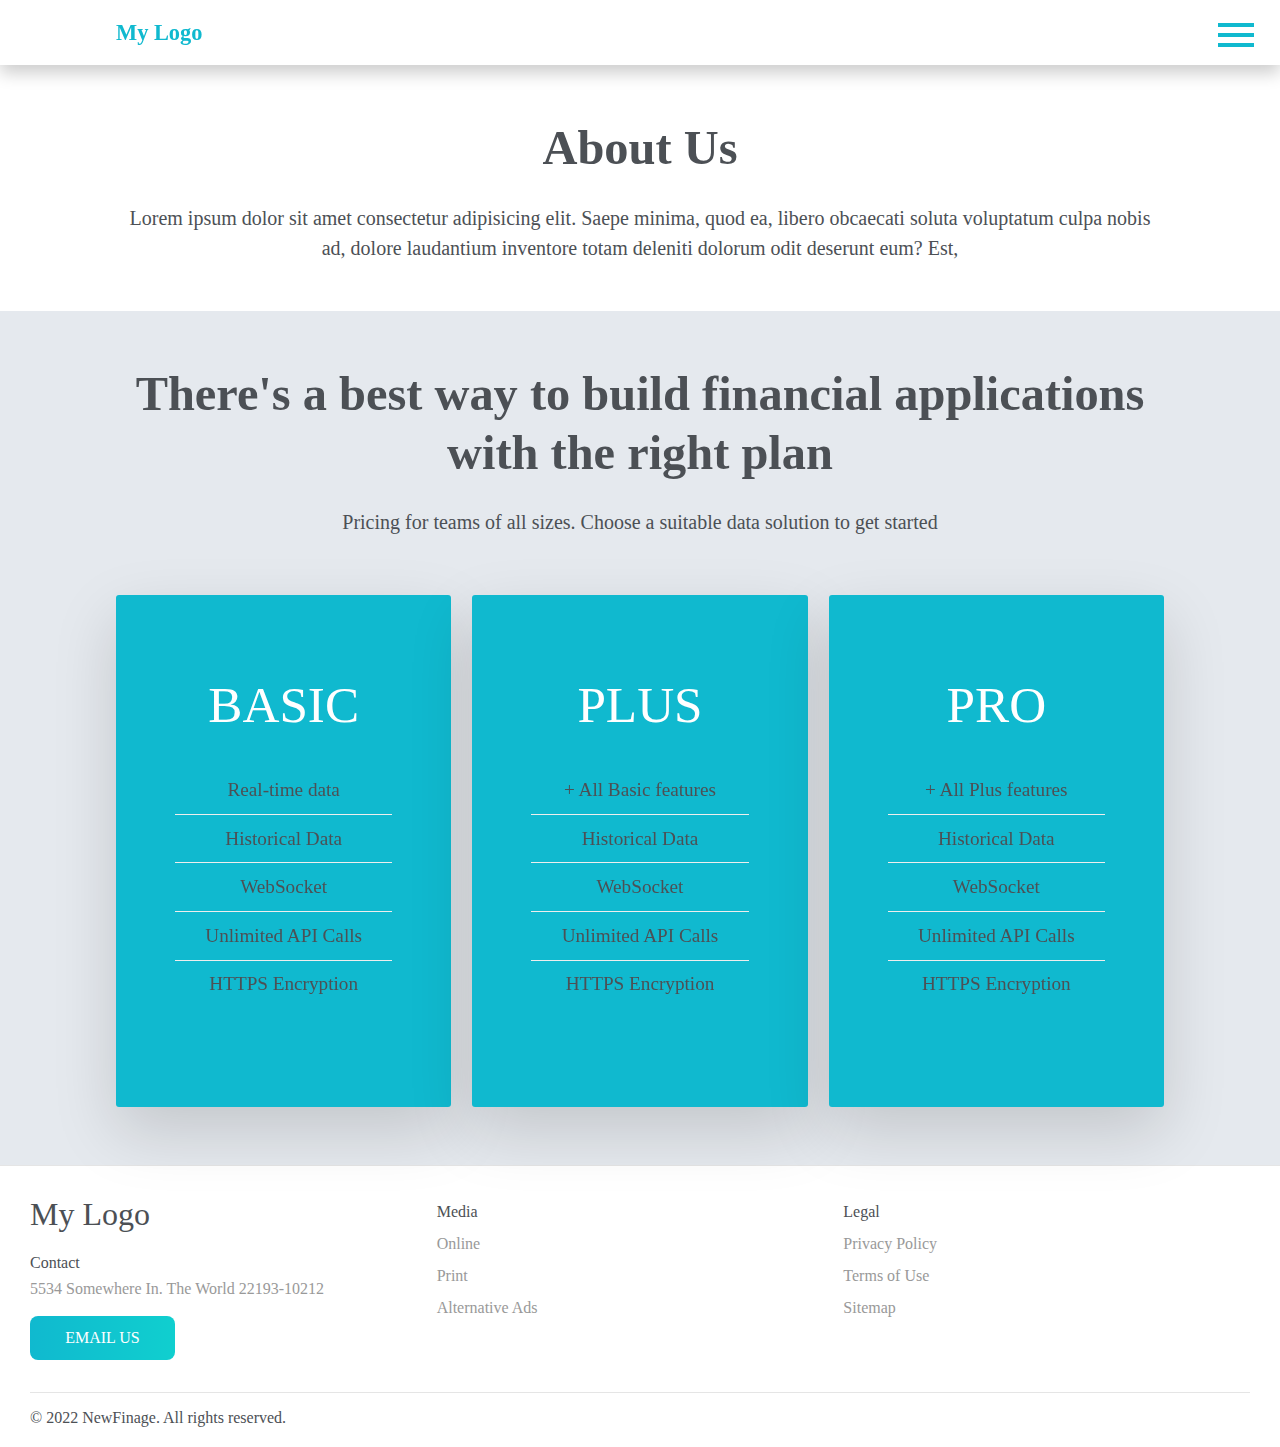
==== index.html @ aa47d745 "add footer" ====
<!DOCTYPE html>
<html lang="en">
  <head>
    <meta charset="UTF-8" />
    <meta http-equiv="X-UA-Compatible" content="IE=edge" />
    <meta name="viewport" content="width=device-width, initial-scale=1.0" />
    <link rel="stylesheet" href="styles.css" />
    <title>Finage Site</title>
  </head>
  <body>
    <header>
      <nav class="navbar">
        <div class="container navbar__wrapper">
          <div class="navbar__logo-wrapper">
            <a class="navbar__logo" href="#">My Logo</a>
          </div>

          <ul class="navbar__list">
            <li class="navbar__list-item">
              <a class="navbar__link" href="#">Home</a>
            </li>
            <li class="navbar__list-item">
              <a class="navbar__link" href="#">About</a>
            </li>
            <li class="navbar__list-item">
              <a class="navbar__link" href="#">Pricing</a>
            </li>
            <li class="navbar__list-item">
              <a class="navbar__link" href="#">Docs</a>
            </li>
          </ul>

          <button
            class="menu-toggler"
            tabindex="0"
            aria-label="Toggle navigation"
            aria-controls="Navigation"
          >
            <span class="menu-toggler__line"></span>
            <span class="menu-toggler__line"></span>
            <span class="menu-toggler__line"></span>
          </button>
        </div>
      </nav>
    </header>

    <main>
      <section class="section about">
        <div class="container">
          <h2 class="section__title">About Us</h2>
          <p class="lead">
            Lorem ipsum dolor sit amet consectetur adipisicing elit. Saepe
            minima, quod ea, libero obcaecati soluta voluptatum culpa nobis ad,
            dolore laudantium inventore totam deleniti dolorum odit deserunt
            eum? Est,
          </p>
        </div>
      </section>

      <section class="section section--gray pricing">
        <div class="container">
          <header class="section__header">
            <h2 class="section__title">
              There's a best way to build financial applications with the right
              plan
            </h2>
            <p class="lead">
              Pricing for teams of all sizes. Choose a suitable data solution to
              get started
            </p>
          </header>

          <div class="flex-grid">
            <div class="col col-1-of-3">
              <div class="card">
                <div class="card__side card__side--front">
                  <div class="card__title card__title--1">
                    <h4 class="card__heading">Basic</h4>
                  </div>
                  <div class="card__details">
                    <ul>
                      <li>Real-time data</li>
                      <li>Historical Data</li>
                      <li>WebSocket</li>
                      <li>Unlimited API Calls</li>
                      <li>HTTPS Encryption</li>
                    </ul>
                  </div>
                </div>
                <div class="card__side card__side--back card__side--back-1">
                  <div class="card__cta">
                    <div class="card__price-box">
                      <p class="card__price-only">Starting at</p>
                      <p class="card__price-value">€297</p>
                      <p class="card__price-month">/month</p>
                    </div>
                    <a href="#popup" class="btn btn--white">Subscribe now!</a>
                  </div>
                </div>
              </div>
            </div>
            <div class="col col-1-of-3">
              <div class="card">
                <div class="card__side card__side--front">
                  <div class="card__title card__title--1">
                    <h4 class="card__heading">Plus</h4>
                  </div>
                  <div class="card__details">
                    <ul>
                      <li>+ All Basic features</li>
                      <li>Historical Data</li>
                      <li>WebSocket</li>
                      <li>Unlimited API Calls</li>
                      <li>HTTPS Encryption</li>
                    </ul>
                  </div>
                </div>
                <div class="card__side card__side--back card__side--back-1">
                  <div class="card__cta">
                    <div class="card__price-box">
                      <p class="card__price-only">Starting At</p>
                      <p class="card__price-value">€497</p>
                      <p class="card__price-month">/month</p>
                    </div>
                    <a href="#popup" class="btn btn--white">Subscribe now!</a>
                  </div>
                </div>
              </div>
            </div>
            <div class="col col-1-of-3">
              <div class="card">
                <div class="card__side card__side--front">
                  <div class="card__title card__title--1">
                    <h4 class="card__heading">Pro</h4>
                  </div>
                  <div class="card__details">
                    <ul>
                      <li>+ All Plus features</li>
                      <li>Historical Data</li>
                      <li>WebSocket</li>
                      <li>Unlimited API Calls</li>
                      <li>HTTPS Encryption</li>
                    </ul>
                  </div>
                </div>
                <div class="card__side card__side--back card__side--back-1">
                  <div class="card__cta">
                    <div class="card__price-box">
                      <p class="card__price-only">Starting At</p>
                      <p class="card__price-value">€1,297</p>
                      <p class="card__price-month">/month</p>
                    </div>
                    <a href="#popup" class="btn btn--white">Subscribe now!</a>
                  </div>
                </div>
              </div>
            </div>
          </div>
        </div>
      </section>
    </main>

    <footer class="footer">
      <div class="footer__addr">
        <h1 class="footer__logo">My Logo</h1>

        <h2>Contact</h2>

        <address>
          5534 Somewhere In. The World 22193-10212<br /><br />
          <a class="btn btn--main" href="mailto:my-email@gmail.com">Email Us</a>
        </address>
      </div>

      <ul class="footer__nav">
        <li class="nav__item">
          <h2 class="nav__title">Media</h2>

          <ul class="nav__ul">
            <li>
              <a href="#">Online</a>
            </li>

            <li>
              <a href="#">Print</a>
            </li>

            <li>
              <a href="#">Alternative Ads</a>
            </li>
          </ul>
        </li>

        <li class="nav__item">
          <h2 class="nav__title">Legal</h2>

          <ul class="nav__ul">
            <li>
              <a href="#">Privacy Policy</a>
            </li>

            <li>
              <a href="#">Terms of Use</a>
            </li>

            <li>
              <a href="#">Sitemap</a>
            </li>
          </ul>
        </li>
      </ul>

      <div class="footer__copyright">
        <p>&copy; 2022 NewFinage. All rights reserved.</p>
      </div>
    </footer>

    <script src="main.js"></script>
  </body>
</html>
---- styles.css ----
/*
=========================
    CUSTOM VARIABLES
*/
:root {
  --color-primary: #10b9cf;
  --color-secondary: #999682;

  --color-gray-ligther: #e5e9ee;
  --color-gray-ligth: #4c5055;
  --color-gray-dark: #212529;
  --color-white: #fff;

  --color-transparent: rgba(0, 0, 0, 0.9);

  --box-shadow: 0 0.5rem 1rem rgba(0, 0, 0, 0.2);
  --box-shadow--card: 0 1.5rem 4rem rgba(0, 0, 0, 0.15);
}

/*
=========================
    RESET
*/

html {
  box-sizing: border-box;
  font-size: 16px;
}

*,
*:before,
*:after {
  box-sizing: inherit;
}

body,
h1,
h2,
h3,
h4,
h5,
h6,
p,
ol,
ul {
  margin: 0;
  padding: 0;
  font-weight: normal;
  color: var(--color-gray-ligth);
}

ol,
ul {
  list-style: none;
}

img {
  max-width: 100%;
  height: auto;
}

/*
=========================
    Utility Classes
*/

.lead {
  font-size: 1.25rem;
  line-height: 1.5;
}

/*
=========================
    NAVIGATION
*/

.navbar {
  width: 100%;
  position: fixed;
  top: 0;
  height: 65px;
  line-height: 65px;
  text-align: center;
  box-shadow: var(--box-shadow);
  z-index: 99;
}

.navbar__wrapper {
  display: block;
}

/* .navbar__wrapper {
  display: flex;
  justify-content: space-between;
  align-items: center;
} */

.navbar__logo-wrapper {
  display: flex;
  align-items: center;
  margin-right: 1rem;
}

.navbar__logo {
  font-size: 1.4rem;
  font-weight: bold;
  text-decoration: none;
  white-space: nowrap;

  color: var(--color-primary);
}

.navbar__list {
  position: absolute;
  display: block;
  width: 100%;
  background-color: var(--color-transparent);
  backdrop-filter: blur(6px);
  height: 0px;
  transition: all 0.3s ease-in;
  overflow-y: hidden;
  top: 65px;
  left: 0;
  right: 0;
  height: 0px;
}

.navbar__list.is-shown {
  height: calc(100vh - 65px);
  overflow-y: hidden;
}

/* .navbar__list {
  display: flex;
  justify-content: space-between;
  align-items: center;
} */

.navbar__list-item {
  padding-top: 0.4rem;
  padding-bottom: 0.4rem;
  font-size: 1.4rem;
  text-decoration: none;
  white-space: nowrap;

  color: var(--color-primary);
}

.navbar__link {
  color: var(--color-primary);
  text-decoration: none;

  padding: 0.5rem 1rem;
  position: relative;
  transition: color 0.15s ease-in-out, background-color 0.15s ease-in-out,
    border-color 0.15s ease-in-out;
}

.navbar__link::after {
  background: none repeat scroll 0 0 transparent;
  bottom: 0;
  content: "";
  display: block;
  height: 2px;
  left: 50%;
  position: absolute;
  background: var(--color-primary);
  transition: width 0.3s ease 0s, left 0.3s ease 0s;
  width: 0;
}

.navbar__link:hover::after {
  width: 100%;
  left: 0;
}

.navbar__link.active::after {
  width: 100%;
  left: 0;
}

/*
=========================
    COMPONENTS
========================= 
*/

/*
=========================
    BUTTONS
*/

.btn,
.btn:link,
.btn:visited {
  text-transform: uppercase;
  text-decoration: none;
  padding: 0.8rem 2.2rem;
  display: inline-block;
  border-radius: 0.5rem;
  -webkit-transition: all 0.2s;
  transition: all 0.2s;
  position: relative;
  font-size: 1rem;
  border: none;
  cursor: pointer;
}

.btn:hover {
  -webkit-transform: translateY(-3px);
  transform: translateY(-3px);
  -webkit-box-shadow: 0 1rem 2rem rgba(0, 0, 0, 0.2);
  box-shadow: 0 1rem 2rem rgba(0, 0, 0, 0.2);
}

.btn:hover::after {
  -webkit-transform: scaleX(1.4) scaleY(1.6);
  transform: scaleX(1.4) scaleY(1.6);
  opacity: 0;
}

.btn:active,
.btn:focus {
  outline: none;
  -webkit-transform: translateY(-1px);
  transform: translateY(-1px);
  -webkit-box-shadow: var(--box-shadow);
  box-shadow: var(--box-shadow);
}

.btn--white {
  background-color: var(--color-white);
  color: #777;
}

.btn--white::after {
  background-color: var(--color-white);
}

.btn--main {
  background: -webkit-gradient(
    linear,
    left top,
    right top,
    from(#10b9cf),
    to(#10cfcf)
  );
  background: linear-gradient(to right, #10b9cf, #10cfcf);
  color: var(--color-white);
}

.btn--green::after {
  background-color: var(--color-primary);
}
/*
=========================
    BURGER
*/
.menu-toggler {
  background: transparent;
  border: 0;
  z-index: 100;
  cursor: pointer;

  position: fixed;
  top: 16px;
  right: 20px;
}

.menu-toggler__line {
  background-color: var(--color-primary);
  width: 36px;
  height: 4px;
  display: block;
  margin: 6px auto;
  -webkit-transition: all 0.3s ease-in-out;
  -o-transition: all 0.3s ease-in-out;
  transition: all 0.3s ease-in-out;
}

.menu-toggler.is-active .menu-toggler__line:nth-child(2) {
  opacity: 0;
}

.menu-toggler.is-active .menu-toggler__line:nth-child(1) {
  -webkit-transform: translateY(10px) rotate(45deg);
  -ms-transform: translateY(10px) rotate(45deg);
  -o-transform: translateY(10px) rotate(45deg);
  transform: translateY(10px) rotate(45deg);
}

.menu-toggler.is-active .menu-toggler__line:nth-child(3) {
  -webkit-transform: translateY(-10px) rotate(-45deg);
  -ms-transform: translateY(-10px) rotate(-45deg);
  -o-transform: translateY(-10px) rotate(-45deg);
  transform: translateY(-10px) rotate(-45deg);
}

/*
=========================
    CARD
*/
.card {
  perspective: 150rem;
  -moz-perspective: 150rem;
  position: relative;
  height: 32rem;
  max-width: 28rem;
  margin: 0 auto;
}

.card__side {
  height: 32rem;
  transition: all 0.8s ease;
  position: absolute;
  top: 0;
  left: 0;
  width: 100%;
  -webkit-backface-visibility: hidden;
  backface-visibility: hidden;
  border-radius: 3px;
  overflow: hidden;
  box-shadow: var(--box-shadow--card);
}

.card__side--front {
  background-color: var(--color-primary);
  color: var(--color-white);
}

/* .card__side--front-1 {
  background: linear-gradient(-45deg, #f403d1, #64b5f6);
}

.card__side--front-2 {
  background: linear-gradient(-45deg, #f321d7, #ffec61);
}

.card__side--front-3 {
  background: linear-gradient(-45deg, #24ff72, #9a4eff);
} */

.card__side--back {
  -webkit-transform: rotateY(180deg);
  transform: rotateY(180deg);
}

.card__side--back-1 {
  background: linear-gradient(-45deg, #64b5f6, #f403d1);
}

.card__side--back-2 {
  background: linear-gradient(-45deg, #ffec61, #f321d7);
}

.card__side--back-3 {
  background: linear-gradient(-45deg, #9a4eff, #24ff72);
}

.card:hover .card__side--front {
  -webkit-transform: rotateY(180deg);
  -moz-transform: rotateY(180deg);
  -o-transform: rotateY(180deg);
  transform: rotateY(180deg);
}

.card:hover .card__side--back {
  -webkit-transform: rotateY(0deg);
  -moz-transform: rotateY(0deg);
  -o-transform: rotateY(0deg);
  transform: rotateY(0deg);
}

.card__title {
  padding: 5rem 1rem 2rem;
  display: -webkit-box;
  display: -ms-flexbox;
  display: flex;
  -webkit-box-orient: vertical;
  -webkit-box-direction: normal;
  -ms-flex-direction: column;
  flex-direction: column;
  -webkit-box-pack: center;
  -ms-flex-pack: center;
  justify-content: center;
  -webkit-box-align: center;
  -ms-flex-align: center;
  align-items: center;
}

.card__heading {
  font-size: 3.2rem;
  font-weight: 300;
  text-transform: uppercase;
  text-align: center;
  color: var(--color-white);
  width: 75%;
}

.card__details {
  padding: 0 2rem 2rem;
}

.card__details ul {
  list-style: none;
  width: 80%;
  margin: 0 auto;
}

.card__details ul li {
  text-align: center;
  font-size: 1.2rem;
  padding: 0.8rem;
}

.card__details ul li:not(:last-child) {
  border-bottom: 1px solid #eee;
}

.card__cta {
  position: absolute;
  top: 50%;
  left: 50%;
  -webkit-transform: translate(-50%, -50%);
  transform: translate(-50%, -50%);
  width: 90%;
  text-align: center;
}

.card__price-box {
  text-align: center;
  color: var(--color-white);
  margin-bottom: 5rem;
}

.card__price-only {
  font-size: 1.4rem;
  text-transform: uppercase;

  margin-bottom: 2rem;
}

.card__price-value {
  font-size: 4rem;
  font-weight: 100;
  color: var(--color-white);
}

.card__price-month {
  font-size: 1.2rem;
  letter-spacing: 0.1rem;
  color: var(--color-white);
}

@media only screen and (max-width: 762px), only screen and (hover: none) {
  .card {
    height: auto;
    border-radius: 3px;
    background-color: var(--color-white);
    box-shadow: var(--box-shadow--card);
  }

  .card__side {
    height: auto;
    position: relative;
    box-shadow: none;
  }

  .card__side--back {
    transform: rotateY(0);
    /* clip-path: polygon(0 15%, 100% 0, 100% 100%, 0 100%); */
  }

  .card:hover .card__side--front {
    transform: rotate(0);
  }

  .card__details {
    padding: 0.8rem 2.4rem;
  }

  .card__title {
    padding: 3rem 1rem 1rem;
  }

  .card__cta {
    position: relative;
    top: 0;
    left: 0;
    width: 100%;
    padding: 1.6rem;

    transform: translate(0);
  }

  .card__price-box {
    margin-bottom: 2rem;
  }
  .card__price-value {
    font-size: 3.2rem;
  }
}

/*
=========================
    LAYOUT
*/
.container {
  width: 100%;
  padding-right: 1rem;
  padding-left: 1rem;
  margin-right: auto;
  margin-left: auto;

  max-width: 1080px;
}

main {
  padding-top: 65px;
}

.section {
  padding-top: 3.4rem;
  padding-bottom: 3rem;
  text-align: center;
}

.section__header {
  margin-bottom: 3rem;
}

.section__title {
  font-size: calc(1.425rem + 2vw);
  line-height: 1.2;
  font-weight: bold;
  margin-bottom: 1.6rem;
}

.section--gray {
  background-color: var(--color-gray-ligther);
}

.flex-grid {
  display: flex;
  flex-wrap: wrap;
}

.col {
  width: 100%;
  margin: 10px 0;
}

@media screen and (min-width: 768px) {
  .flex-grid {
    justify-content: space-between;
  }
  .col-1-of-3 {
    width: 32%;
  }
}

/* 
=========================
    FOOOTER
*/

.footer {
  display: flex;
  flex-flow: row wrap;
  padding: 30px 30px 20px;
  background-color: var(--color-white);
  border-top: 1px solid #e5e5e5;
}

.footer > * {
  flex: 1 100%;
}

.footer__addr {
  margin-bottom: 2rem;
}

.footer__logo {
  text-align: center;
  font-weight: 400;
  font-size: 2rem;
  letter-spacing: 1.1;
}

.footer__addr h2 {
  margin-top: 1.3rem;
  margin-bottom: 0.5rem;
  font-size: 1rem;
  font-weight: 400;
}

.nav__title {
  font-weight: 400;
  font-size: 1rem;
}

.footer address {
  font-style: normal;
  color: #999;
}

.footer ul {
  list-style: none;
  padding-left: 0;
}

.footer li {
  line-height: 2em;
}

.footer a {
  text-decoration: none;
}

.footer__nav {
  display: flex;
  flex-flow: row wrap;
}

.footer__nav > * {
  flex: 1;
  margin-right: 1.25em;
}

.nav__ul a {
  color: #999;
}

.nav__ul--extra {
  column-count: 2;
  column-gap: 1.25em;
}

.footer__copyright {
  color: #999;
  border-top: 1px solid #e5e5e5;
  padding-top: 1rem;
}

@media screen and (min-width: 24.375em) {
  .footer__logo {
    text-align: left;
  }
}

@media screen and (min-width: 40.375em) {
  .footer__nav > * {
    flex: 1;
  }

  .footer__addr {
    flex: 1 0px;
  }

  .footer__nav {
    flex: 2 0px;
  }
}
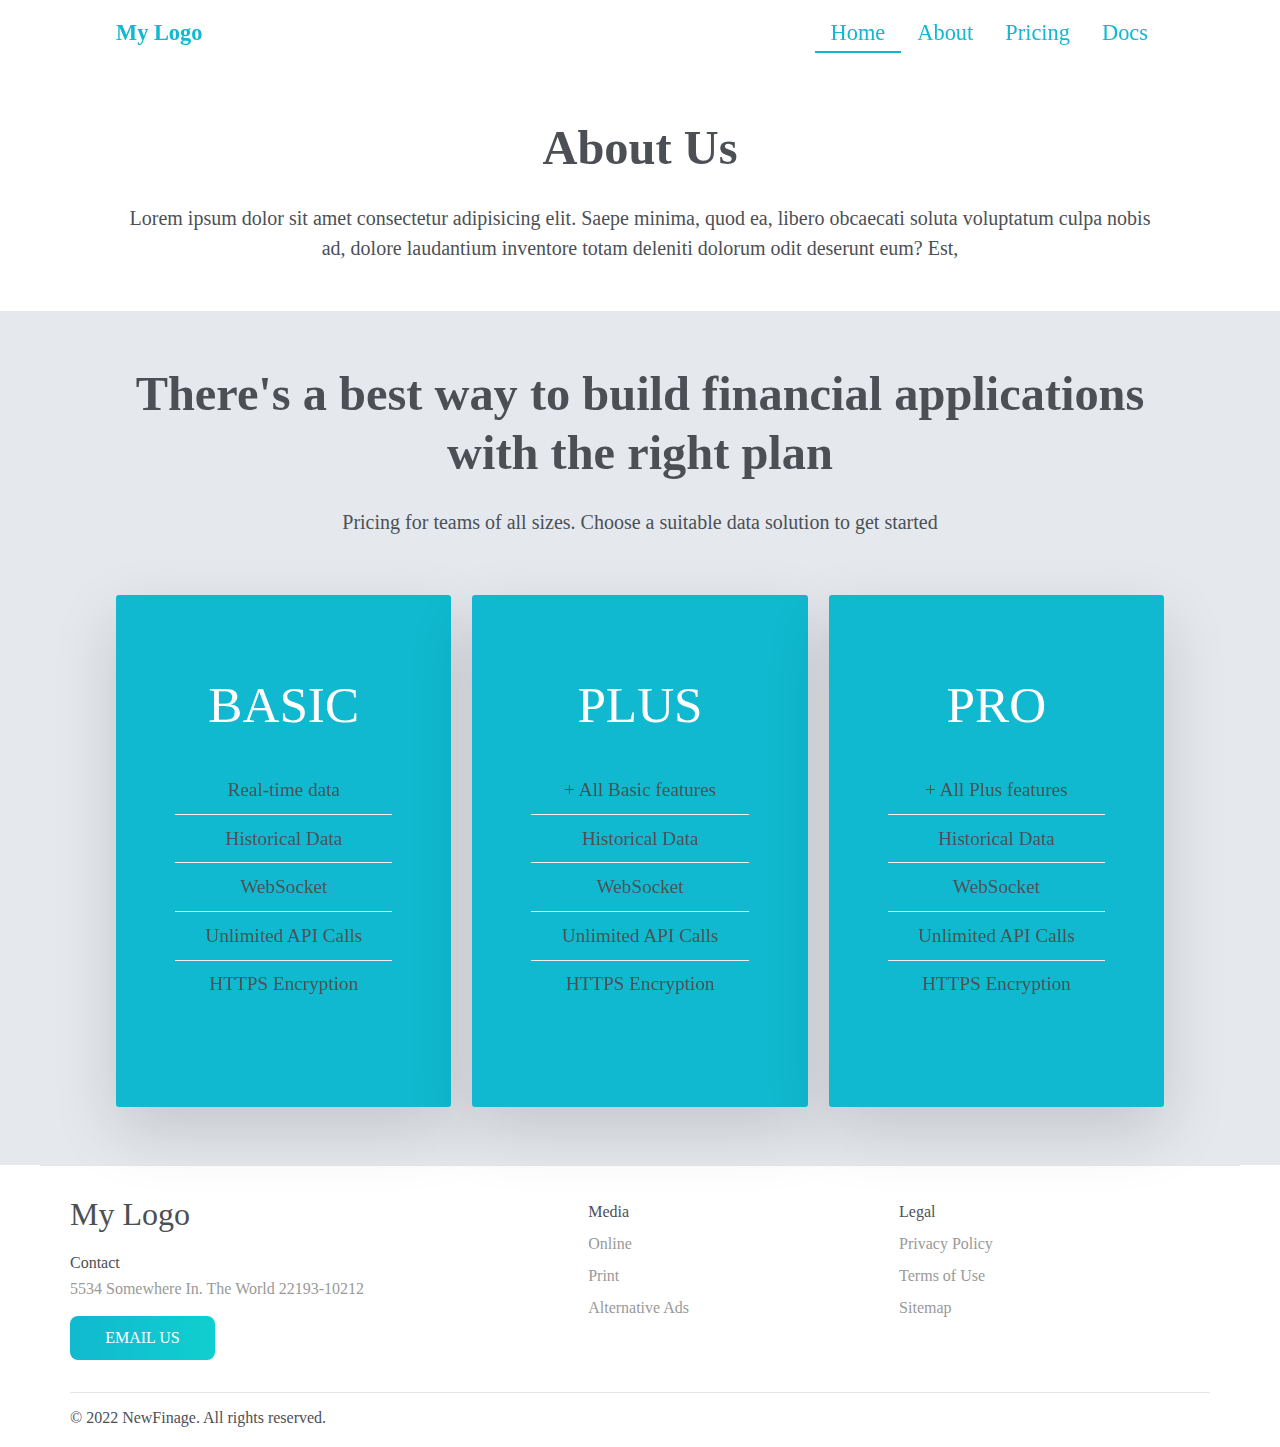
==== commit a6b62506: "fix navbar animation" ====
--- a/index.html
+++ b/index.html
@@ -17,7 +17,7 @@
 
           <ul class="navbar__list">
             <li class="navbar__list-item">
-              <a class="navbar__link" href="#">Home</a>
+              <a class="navbar__link active" href="#">Home</a>
             </li>
             <li class="navbar__list-item">
               <a class="navbar__link" href="#">About</a>
--- a/styles.css
+++ b/styles.css
@@ -4,6 +4,7 @@
 */
 :root {
   --color-primary: #10b9cf;
+  --color-primary-dark: #0a8b9e;
   --color-secondary: #999682;
 
   --color-gray-ligther: #e5e9ee;
@@ -11,7 +12,7 @@
   --color-gray-dark: #212529;
   --color-white: #fff;
 
-  --color-transparent: rgba(0, 0, 0, 0.9);
+  --color-transparent: rgba(255, 255, 255, 0.8);
 
   --box-shadow: 0 0.5rem 1rem rgba(0, 0, 0, 0.2);
   --box-shadow--card: 0 1.5rem 4rem rgba(0, 0, 0, 0.15);
@@ -81,19 +82,24 @@
   height: 65px;
   line-height: 65px;
   text-align: center;
+  z-index: 99;
+  transition: all 0.2s ease-in-out;
+  background-color: var(--color-transparent);
+  backdrop-filter: blur(6px);
+}
+
+.navbar--shadowed {
   box-shadow: var(--box-shadow);
-  z-index: 99;
+}
+
+.navbar.is-open {
+  height: 26rem;
+  box-shadow: var(--box-shadow);
 }
 
 .navbar__wrapper {
   display: block;
 }
-
-/* .navbar__wrapper {
-  display: flex;
-  justify-content: space-between;
-  align-items: center;
-} */
 
 .navbar__logo-wrapper {
   display: flex;
@@ -114,10 +120,7 @@
   position: absolute;
   display: block;
   width: 100%;
-  background-color: var(--color-transparent);
-  backdrop-filter: blur(6px);
   height: 0px;
-  transition: all 0.3s ease-in;
   overflow-y: hidden;
   top: 65px;
   left: 0;
@@ -125,16 +128,11 @@
   height: 0px;
 }
 
-.navbar__list.is-shown {
-  height: calc(100vh - 65px);
+.is-open .navbar__list {
+  height: calc(26rem - 65px);
   overflow-y: hidden;
-}
-
-/* .navbar__list {
-  display: flex;
-  justify-content: space-between;
-  align-items: center;
-} */
+  transition: height 0.2s ease-in;
+}
 
 .navbar__list-item {
   padding-top: 0.4rem;
@@ -172,11 +170,39 @@
 .navbar__link:hover::after {
   width: 100%;
   left: 0;
+  background: var(--color-primary-dark);
 }
 
 .navbar__link.active::after {
   width: 100%;
   left: 0;
+}
+
+.navbar__link:hover {
+  color: var(--color-primary-dark);
+}
+
+@media screen and (min-width: 768px) {
+  .menu-toggler {
+    display: none;
+  }
+
+  .navbar__wrapper {
+    display: flex;
+    justify-content: end;
+    align-items: center;
+  }
+
+  .navbar__list {
+    display: flex;
+    align-items: center;
+    justify-content: end;
+    position: relative;
+    top: 0;
+    height: 65px;
+    background-color: transparent;
+    backdrop-filter: blur(0);
+  }
 }
 
 /*
@@ -570,6 +596,8 @@
   padding: 30px 30px 20px;
   background-color: var(--color-white);
   border-top: 1px solid #e5e5e5;
+  max-width: 1200px;
+  margin: 0 auto;
 }
 
 .footer > * {
@@ -631,11 +659,6 @@
   color: #999;
 }
 
-.nav__ul--extra {
-  column-count: 2;
-  column-gap: 1.25em;
-}
-
 .footer__copyright {
   color: #999;
   border-top: 1px solid #e5e5e5;
@@ -658,6 +681,6 @@
   }
 
   .footer__nav {
-    flex: 2 0px;
-  }
-}
+    flex: 1.2 0px;
+  }
+}
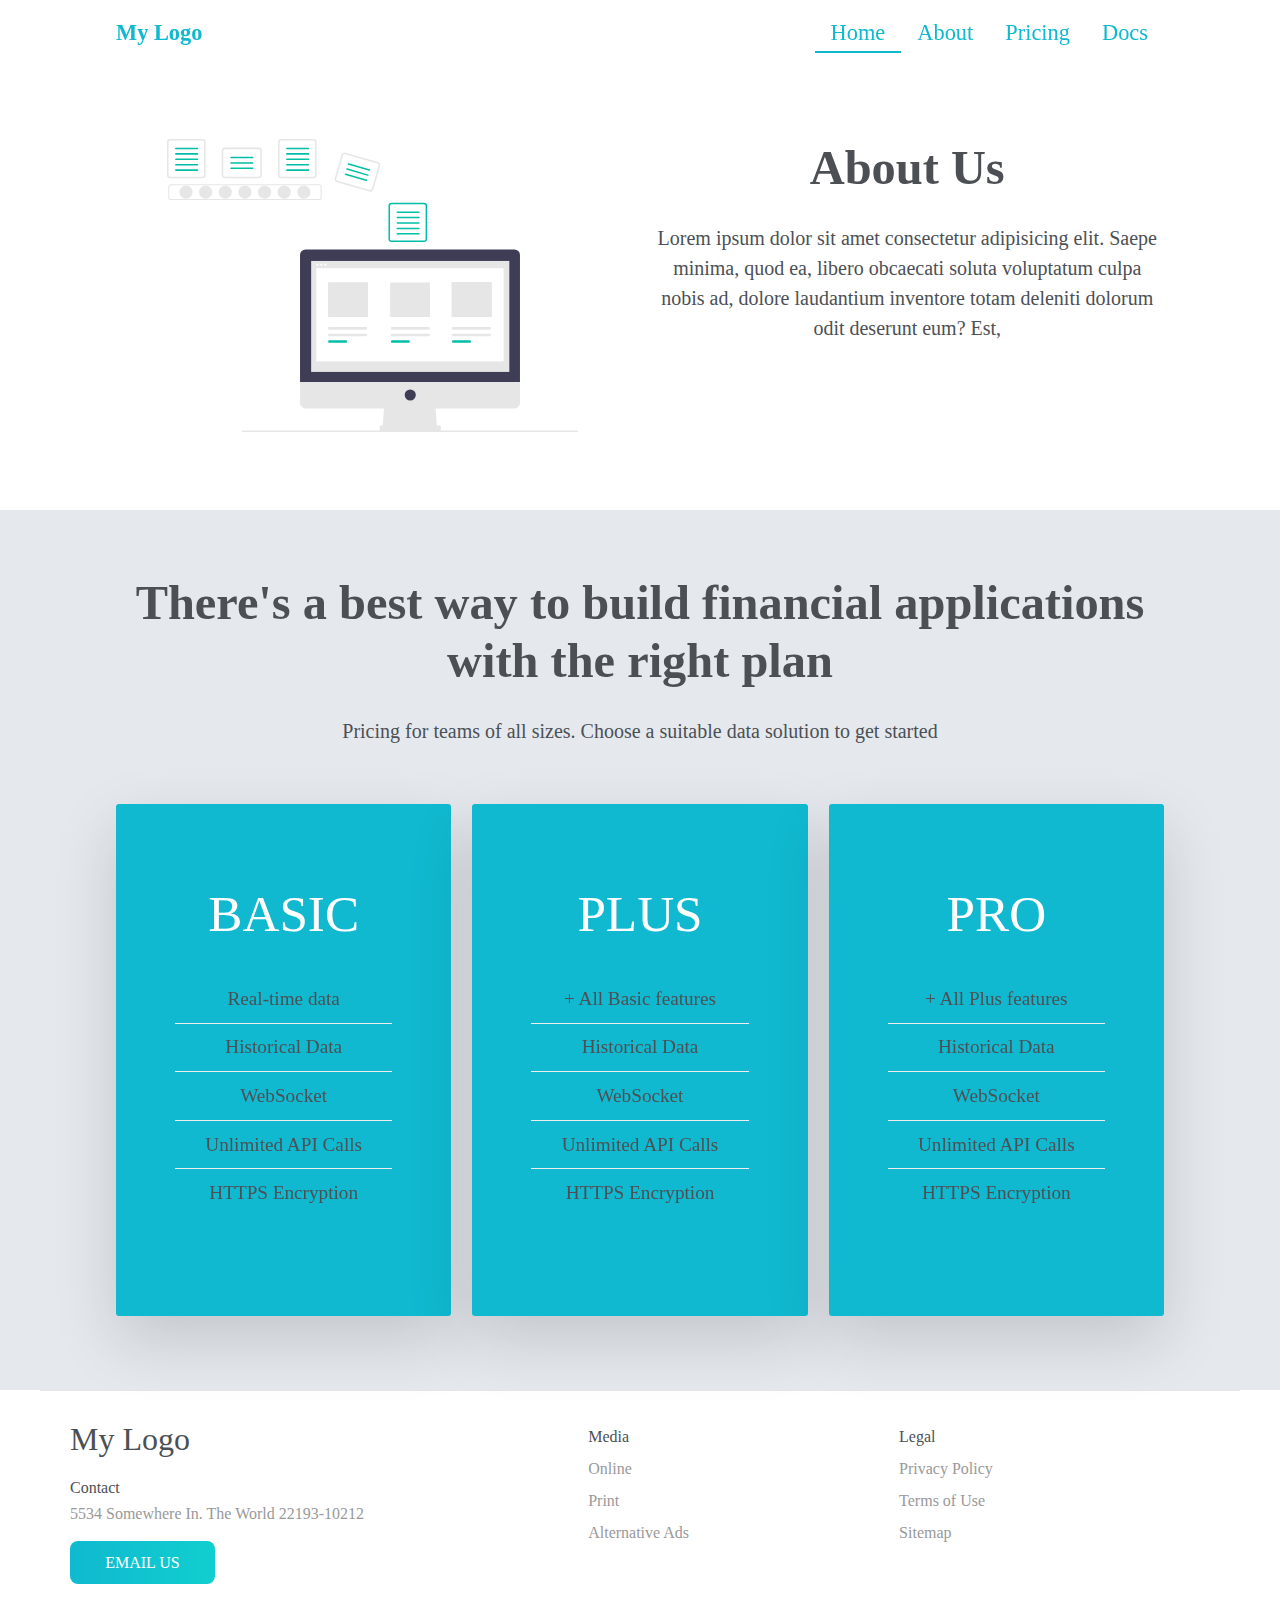
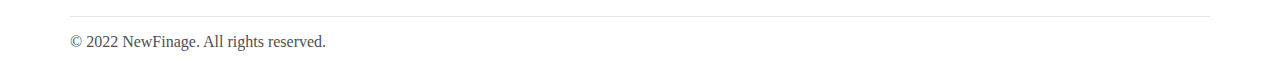
==== commit a6b9f236: "add change active nav item on scroll" ====
--- a/index.html
+++ b/index.html
@@ -8,7 +8,7 @@
     <title>Finage Site</title>
   </head>
   <body>
-    <header>
+    <header id="home" class="js-section">
       <nav class="navbar">
         <div class="container navbar__wrapper">
           <div class="navbar__logo-wrapper">
@@ -17,13 +17,13 @@
 
           <ul class="navbar__list">
             <li class="navbar__list-item">
-              <a class="navbar__link active" href="#">Home</a>
-            </li>
-            <li class="navbar__list-item">
-              <a class="navbar__link" href="#">About</a>
-            </li>
-            <li class="navbar__list-item">
-              <a class="navbar__link" href="#">Pricing</a>
+              <a class="navbar__link" href="#home">Home</a>
+            </li>
+            <li class="navbar__list-item">
+              <a class="navbar__link" href="#about">About</a>
+            </li>
+            <li class="navbar__list-item">
+              <a class="navbar__link" href="#pricing">Pricing</a>
             </li>
             <li class="navbar__list-item">
               <a class="navbar__link" href="#">Docs</a>
@@ -45,19 +45,30 @@
     </header>
 
     <main>
-      <section class="section about">
+      <section id="about" class="section js-section">
         <div class="container">
-          <h2 class="section__title">About Us</h2>
-          <p class="lead">
-            Lorem ipsum dolor sit amet consectetur adipisicing elit. Saepe
-            minima, quod ea, libero obcaecati soluta voluptatum culpa nobis ad,
-            dolore laudantium inventore totam deleniti dolorum odit deserunt
-            eum? Est,
-          </p>
+          <div class="flex-grid flex-grid--reverse">
+            <div class="col col-1-of-2">
+              <h2 class="section__title">About Us</h2>
+              <p class="lead">
+                Lorem ipsum dolor sit amet consectetur adipisicing elit. Saepe
+                minima, quod ea, libero obcaecati soluta voluptatum culpa nobis
+                ad, dolore laudantium inventore totam deleniti dolorum odit
+                deserunt eum? Est,
+              </p>
+            </div>
+            <div class="col col-1-of-2">
+              <img
+                class="about-img"
+                src="./asets/undraw_data_processing_yrrv.svg"
+                alt="data processing image"
+              />
+            </div>
+          </div>
         </div>
       </section>
 
-      <section class="section section--gray pricing">
+      <section id="pricing" class="section section--gray js-section">
         <div class="container">
           <header class="section__header">
             <h2 class="section__title">
--- a/styles.css
+++ b/styles.css
@@ -26,6 +26,8 @@
 html {
   box-sizing: border-box;
   font-size: 16px;
+
+  scroll-behavior: smooth;
 }
 
 *,
@@ -354,33 +356,13 @@
   color: var(--color-white);
 }
 
-/* .card__side--front-1 {
-  background: linear-gradient(-45deg, #f403d1, #64b5f6);
-}
-
-.card__side--front-2 {
-  background: linear-gradient(-45deg, #f321d7, #ffec61);
-}
-
-.card__side--front-3 {
-  background: linear-gradient(-45deg, #24ff72, #9a4eff);
-} */
-
 .card__side--back {
   -webkit-transform: rotateY(180deg);
   transform: rotateY(180deg);
 }
 
 .card__side--back-1 {
-  background: linear-gradient(-45deg, #64b5f6, #f403d1);
-}
-
-.card__side--back-2 {
-  background: linear-gradient(-45deg, #ffec61, #f321d7);
-}
-
-.card__side--back-3 {
-  background: linear-gradient(-45deg, #9a4eff, #24ff72);
+  background: linear-gradient(-45deg, #64b5f6, #0a8b9e);
 }
 
 .card:hover .card__side--front {
@@ -529,6 +511,14 @@
 
 /*
 =========================
+    ABOUT  
+*/
+.about-img {
+  width: 80%;
+}
+
+/*
+=========================
     LAYOUT
 */
 .container {
@@ -546,8 +536,8 @@
 }
 
 .section {
-  padding-top: 3.4rem;
-  padding-bottom: 3rem;
+  padding-top: 4rem;
+  padding-bottom: 4rem;
   text-align: center;
 }
 
@@ -571,6 +561,10 @@
   flex-wrap: wrap;
 }
 
+.flex-grid--reverse {
+  flex-direction: row-reverse;
+}
+
 .col {
   width: 100%;
   margin: 10px 0;
@@ -582,6 +576,10 @@
   }
   .col-1-of-3 {
     width: 32%;
+  }
+
+  .col-1-of-2 {
+    width: 49%;
   }
 }
 
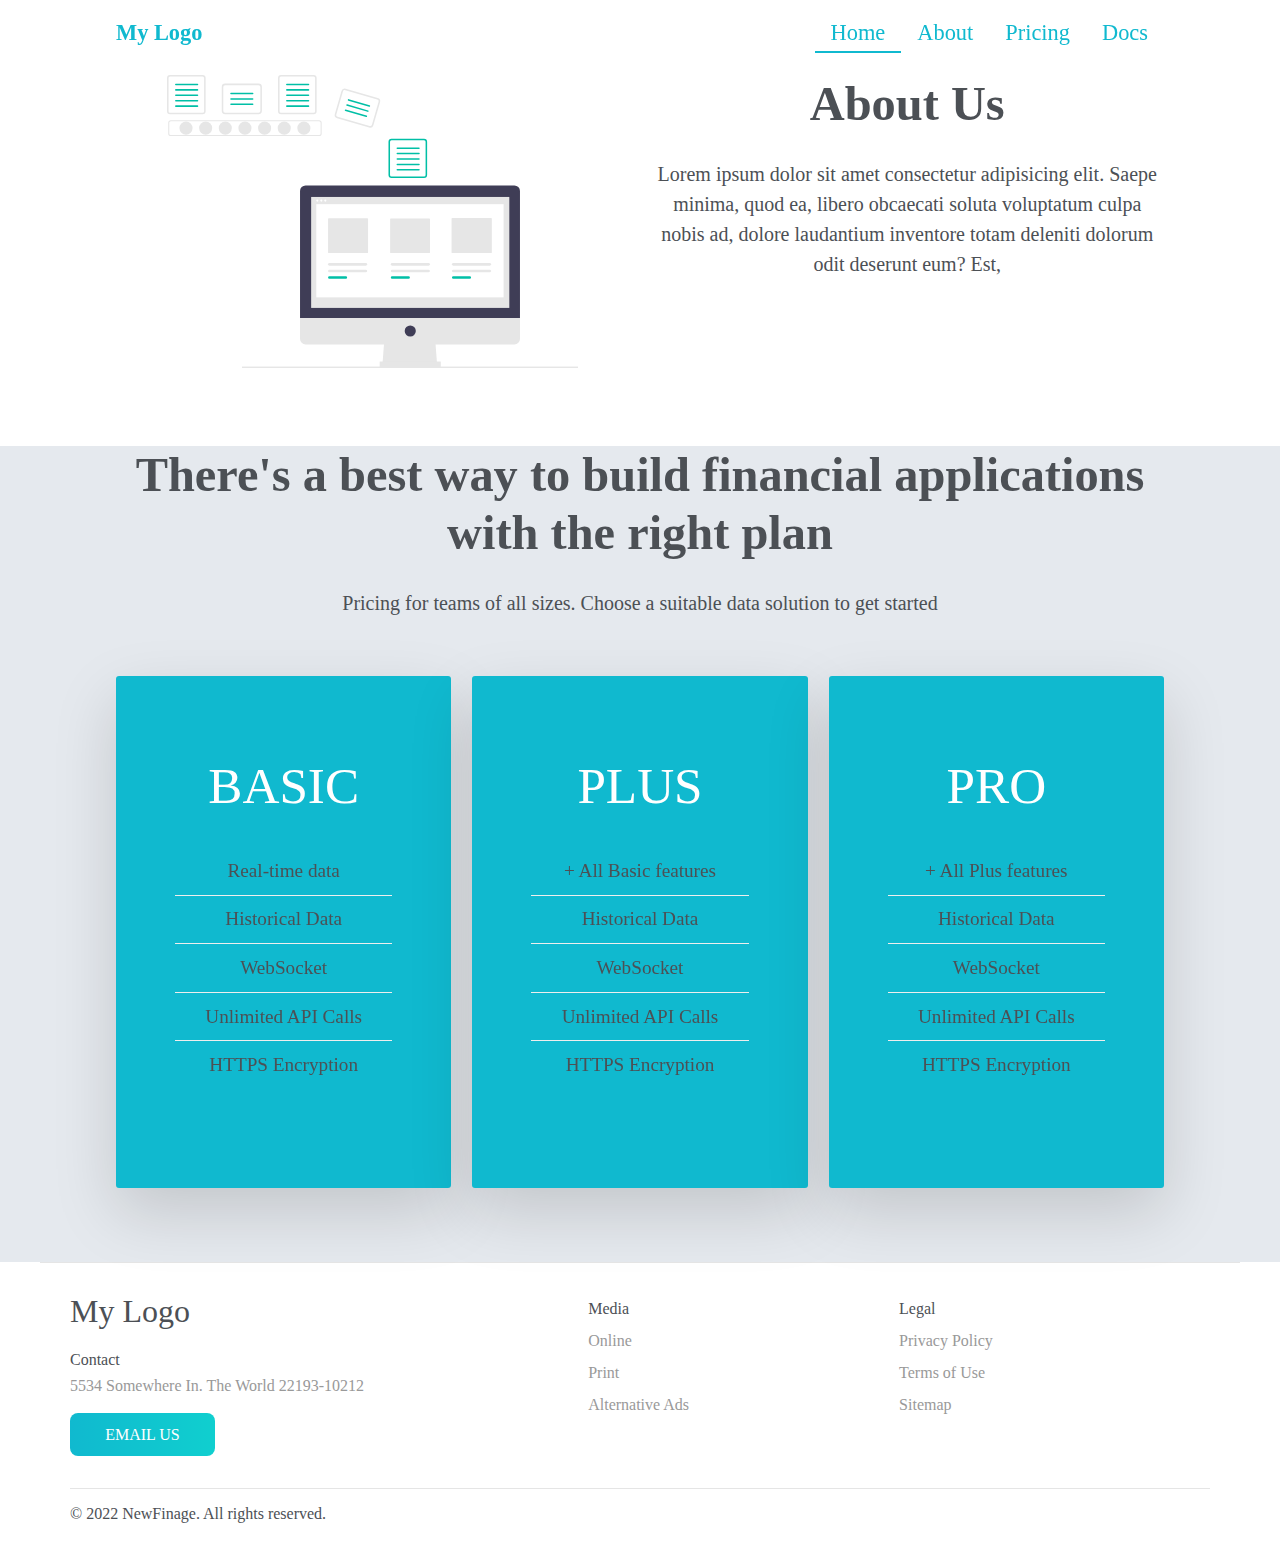
==== commit 0fadf9fd: "add docs page" ====
--- a/index.html
+++ b/index.html
@@ -5,7 +5,7 @@
     <meta http-equiv="X-UA-Compatible" content="IE=edge" />
     <meta name="viewport" content="width=device-width, initial-scale=1.0" />
     <link rel="stylesheet" href="styles.css" />
-    <title>Finage Site</title>
+    <title>NewFinage | Home Page</title>
   </head>
   <body>
     <header id="home" class="js-section">
@@ -26,7 +26,7 @@
               <a class="navbar__link" href="#pricing">Pricing</a>
             </li>
             <li class="navbar__list-item">
-              <a class="navbar__link" href="#">Docs</a>
+              <a class="navbar__link" href="docs.html">Docs</a>
             </li>
           </ul>
 
@@ -45,7 +45,7 @@
     </header>
 
     <main>
-      <section id="about" class="section js-section">
+      <section id="about" class="section text-center js-section">
         <div class="container">
           <div class="flex-grid flex-grid--reverse">
             <div class="col col-1-of-2">
@@ -68,7 +68,10 @@
         </div>
       </section>
 
-      <section id="pricing" class="section section--gray js-section">
+      <section
+        id="pricing"
+        class="section text-center section--gray js-section"
+      >
         <div class="container">
           <header class="section__header">
             <h2 class="section__title">
--- a/styles.css
+++ b/styles.css
@@ -70,8 +70,12 @@
 .lead {
   font-size: 1.25rem;
   line-height: 1.5;
-}
-
+  margin-bottom: 1.2rem;
+}
+
+.text-center {
+  text-align: center;
+}
 /*
 =========================
     NAVIGATION
@@ -84,7 +88,7 @@
   height: 65px;
   line-height: 65px;
   text-align: center;
-  z-index: 99;
+  z-index: 9999;
   transition: all 0.2s ease-in-out;
   background-color: var(--color-transparent);
   backdrop-filter: blur(6px);
@@ -536,9 +540,7 @@
 }
 
 .section {
-  padding-top: 4rem;
   padding-bottom: 4rem;
-  text-align: center;
 }
 
 .section__header {
@@ -682,3 +684,67 @@
     flex: 1.2 0px;
   }
 }
+
+/*  =========================
+    DOC PAGE
+*/
+
+.layout {
+  position: relative;
+  display: block;
+  min-height: 100vh;
+}
+
+.layout__sidebar {
+  transform: translate(0);
+  /* transform: translate(-100%); */
+  padding: 4.4rem 0 1rem 0.2rem;
+  width: 120px;
+  background: #f5f5f5;
+  position: fixed !important;
+  bottom: 0;
+  top: 0;
+  z-index: 1000;
+  overflow: hidden;
+}
+
+.layout__main {
+  margin-left: 120px;
+  width: calc(100% - 120px);
+  display: inline-block;
+  vertical-align: top;
+  position: relative;
+}
+
+.menu {
+  display: flex;
+  flex-direction: column;
+}
+
+.menu__item {
+  align-items: center;
+  display: flex;
+  padding: 0.5rem 0 0.5rem 0.4rem;
+  font-size: 1rem;
+  transition: all 0.15s linear;
+  cursor: pointer;
+}
+.menu__item:hover,
+.menu__item.active {
+  color: #000;
+  background-color: rgba(0, 0, 0, 0.1);
+  font-weight: bold;
+}
+
+@media screen and (min-width: 768px) {
+  .layout__sidebar {
+    padding: 6rem 1rem 1rem 3rem;
+    width: 240px;
+  }
+
+  .layout__main {
+    margin-left: 240px;
+    width: calc(100% - 240px);
+    padding: 5rem 2rem 2rem;
+  }
+}
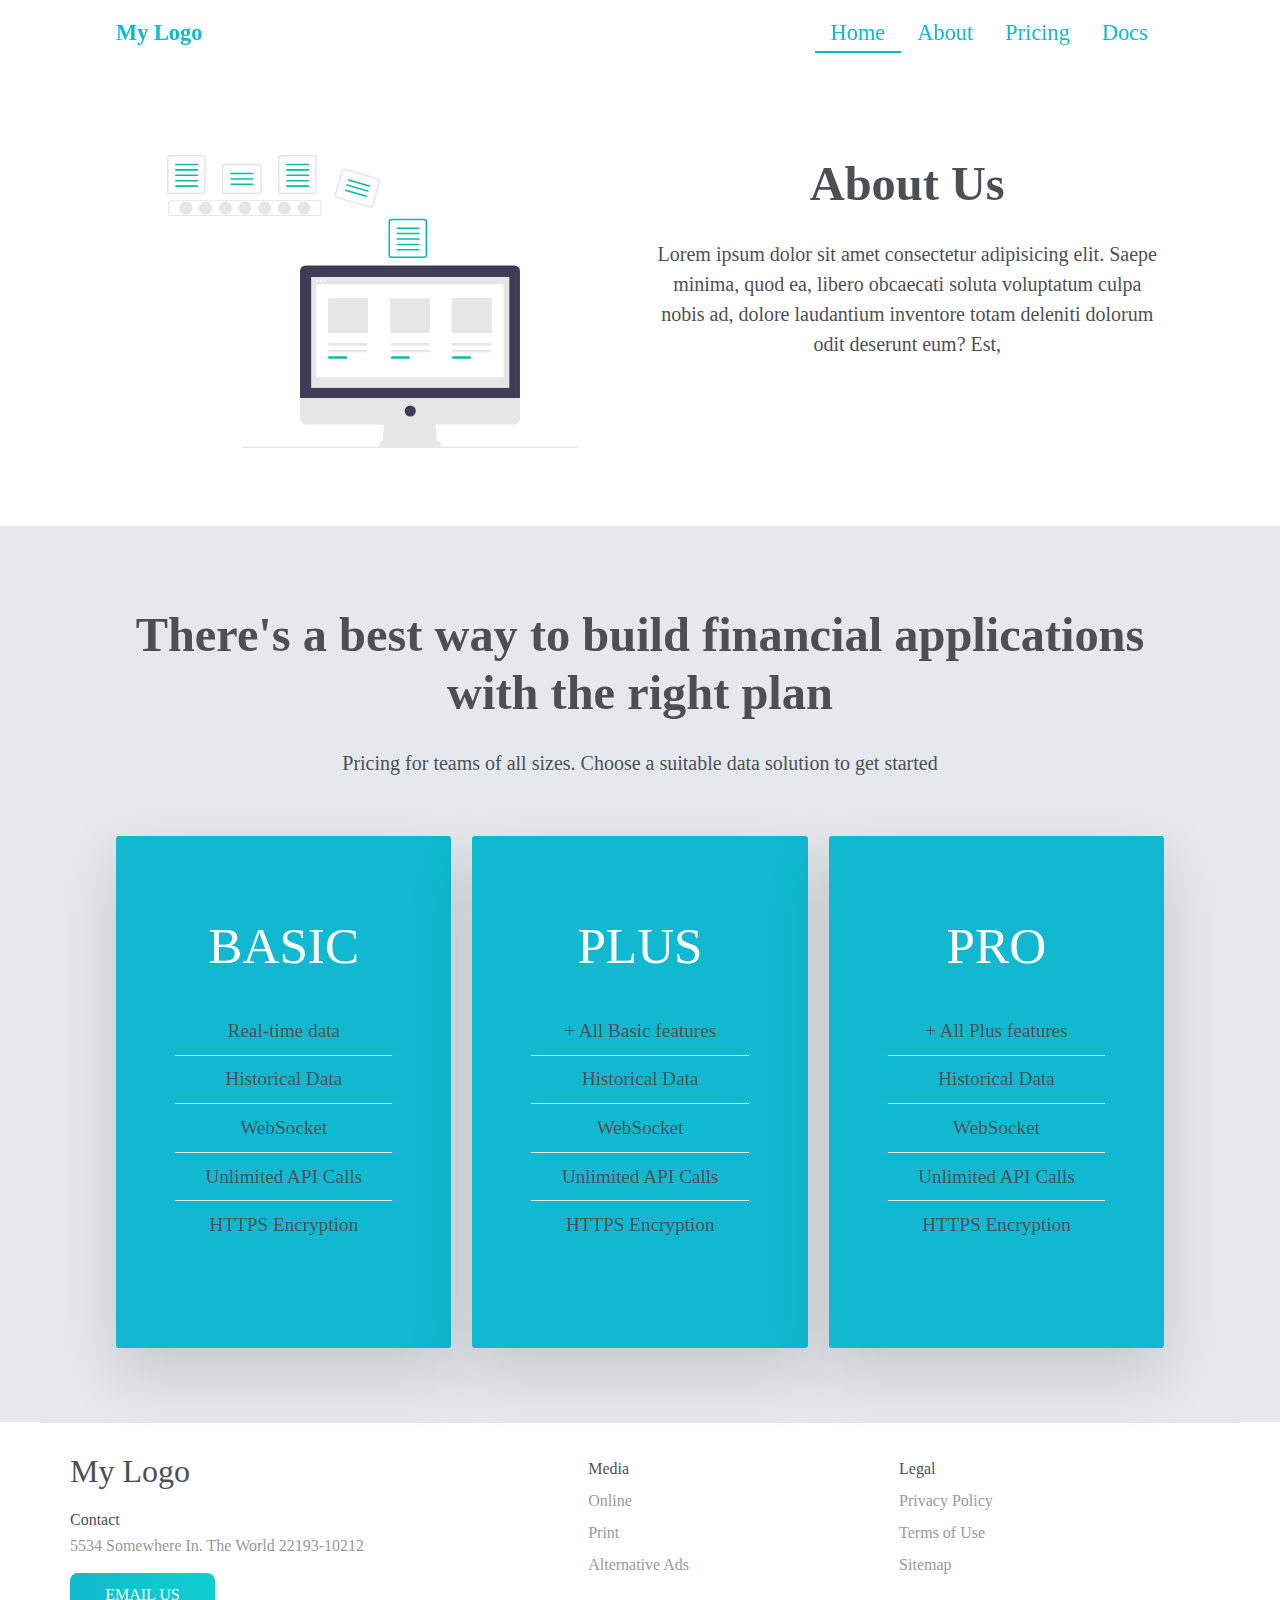
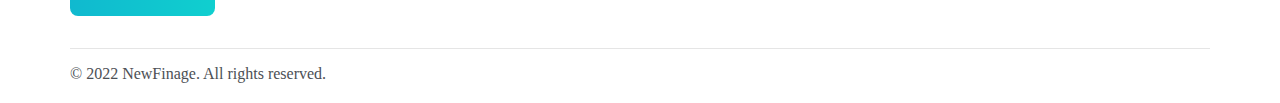
==== commit d6bf4716: "fix scrolling" ====
--- a/index.html
+++ b/index.html
@@ -45,7 +45,7 @@
     </header>
 
     <main>
-      <section id="about" class="section text-center js-section">
+      <section id="about" class="section text-center pt-5 js-section">
         <div class="container">
           <div class="flex-grid flex-grid--reverse">
             <div class="col col-1-of-2">
@@ -70,7 +70,7 @@
 
       <section
         id="pricing"
-        class="section text-center section--gray js-section"
+        class="section text-center section--gray pt-5 js-section"
       >
         <div class="container">
           <header class="section__header">
--- a/styles.css
+++ b/styles.css
@@ -56,6 +56,9 @@
 ul {
   list-style: none;
 }
+a {
+  text-decoration: none;
+}
 
 img {
   max-width: 100%;
@@ -75,6 +78,10 @@
 
 .text-center {
   text-align: center;
+}
+
+.pt-5 {
+  padding-top: 5rem;
 }
 /*
 =========================
@@ -152,7 +159,6 @@
 
 .navbar__link {
   color: var(--color-primary);
-  text-decoration: none;
 
   padding: 0.5rem 1rem;
   position: relative;
@@ -724,16 +730,25 @@
 .menu__item {
   align-items: center;
   display: flex;
-  padding: 0.5rem 0 0.5rem 0.4rem;
   font-size: 1rem;
   transition: all 0.15s linear;
   cursor: pointer;
+}
+.menu__item.active {
+  font-weight: bold;
 }
 .menu__item:hover,
 .menu__item.active {
   color: #000;
   background-color: rgba(0, 0, 0, 0.1);
-  font-weight: bold;
+}
+
+.menu__item > a {
+  color: var(--color-primary);
+  width: 100%;
+  height: 100%;
+  padding: 0.6rem;
+  display: inline-block;
 }
 
 @media screen and (min-width: 768px) {
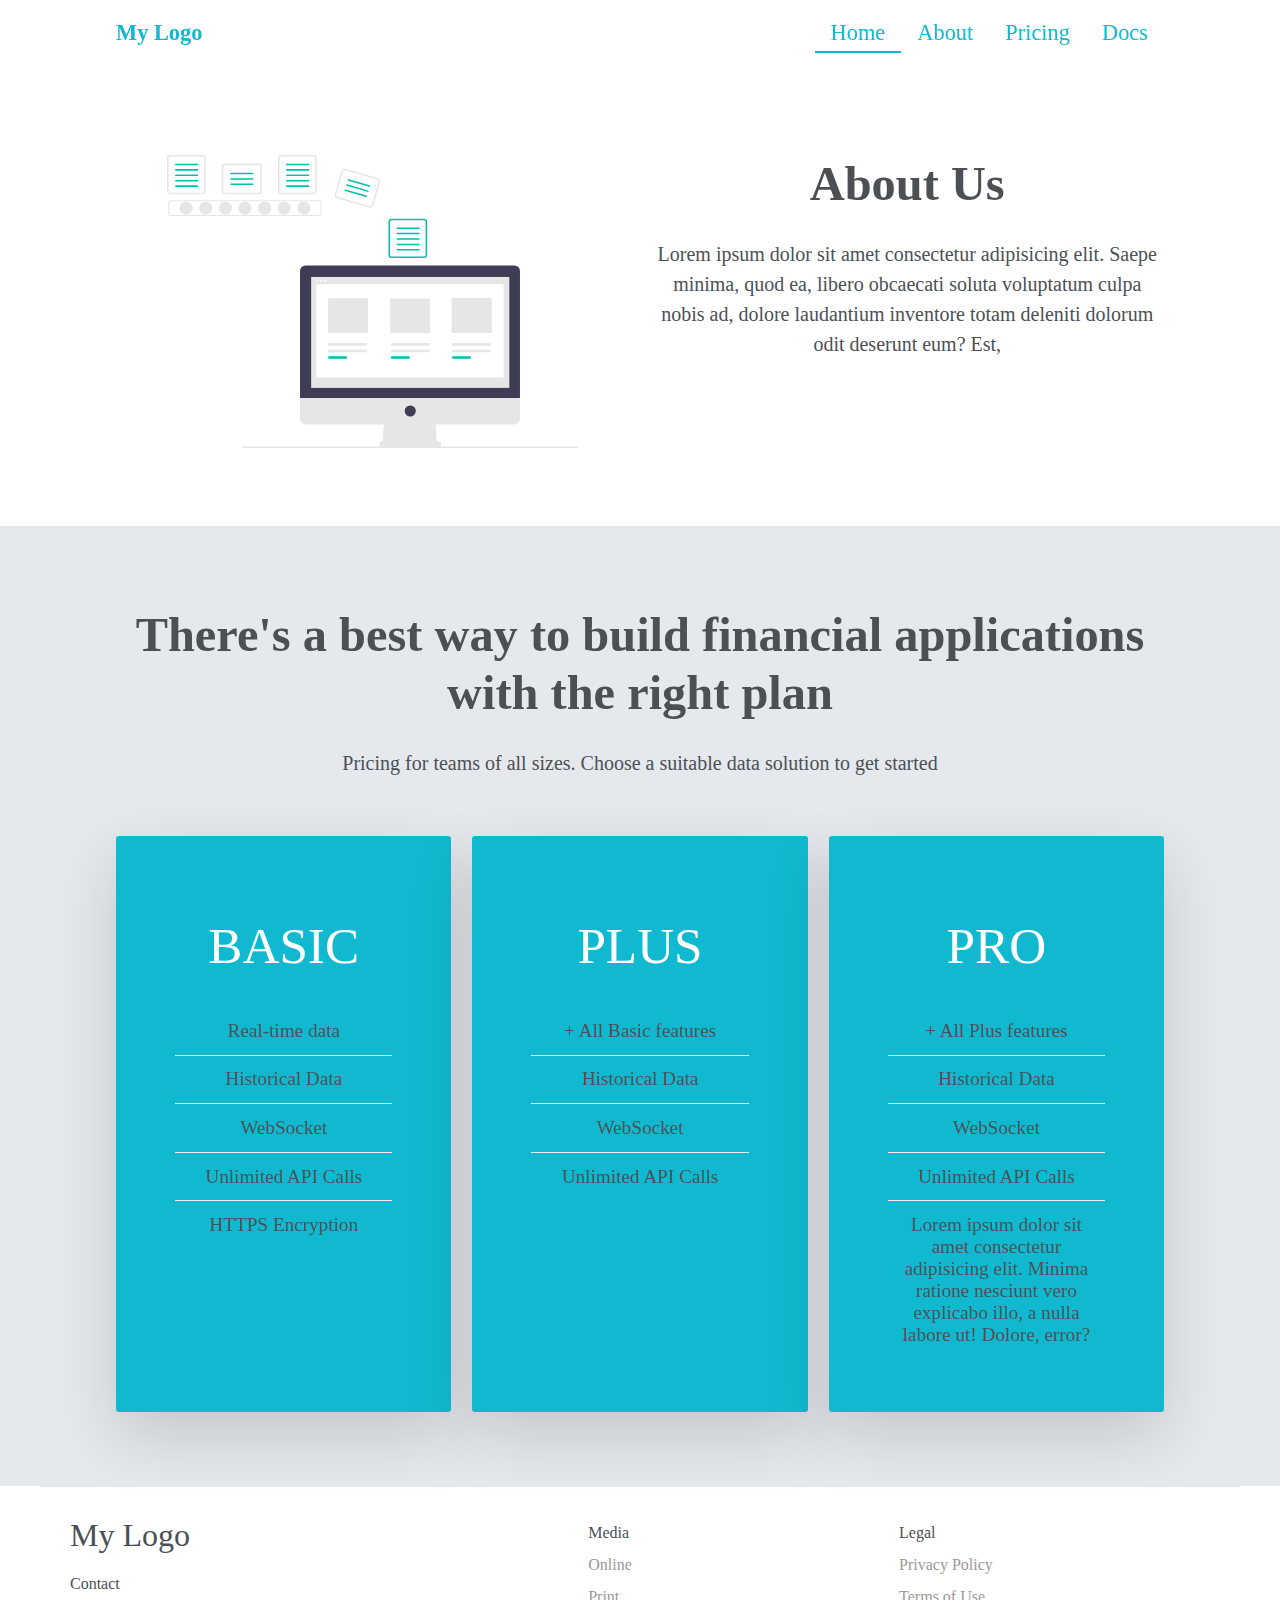
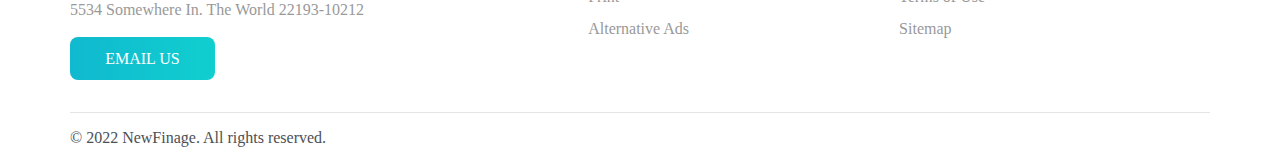
==== commit 64006144: "add diferent content to pricing cards" ====
--- a/index.html
+++ b/index.html
@@ -125,7 +125,6 @@
                       <li>Historical Data</li>
                       <li>WebSocket</li>
                       <li>Unlimited API Calls</li>
-                      <li>HTTPS Encryption</li>
                     </ul>
                   </div>
                 </div>
@@ -153,7 +152,11 @@
                       <li>Historical Data</li>
                       <li>WebSocket</li>
                       <li>Unlimited API Calls</li>
-                      <li>HTTPS Encryption</li>
+                      <li>
+                        Lorem ipsum dolor sit amet consectetur adipisicing elit.
+                        Minima ratione nesciunt vero explicabo illo, a nulla
+                        labore ut! Dolore, error?
+                      </li>
                     </ul>
                   </div>
                 </div>
--- a/styles.css
+++ b/styles.css
@@ -342,13 +342,13 @@
   perspective: 150rem;
   -moz-perspective: 150rem;
   position: relative;
-  height: 32rem;
+  height: 36rem;
   max-width: 28rem;
   margin: 0 auto;
 }
 
 .card__side {
-  height: 32rem;
+  height: 36rem;
   transition: all 0.8s ease;
   position: absolute;
   top: 0;
